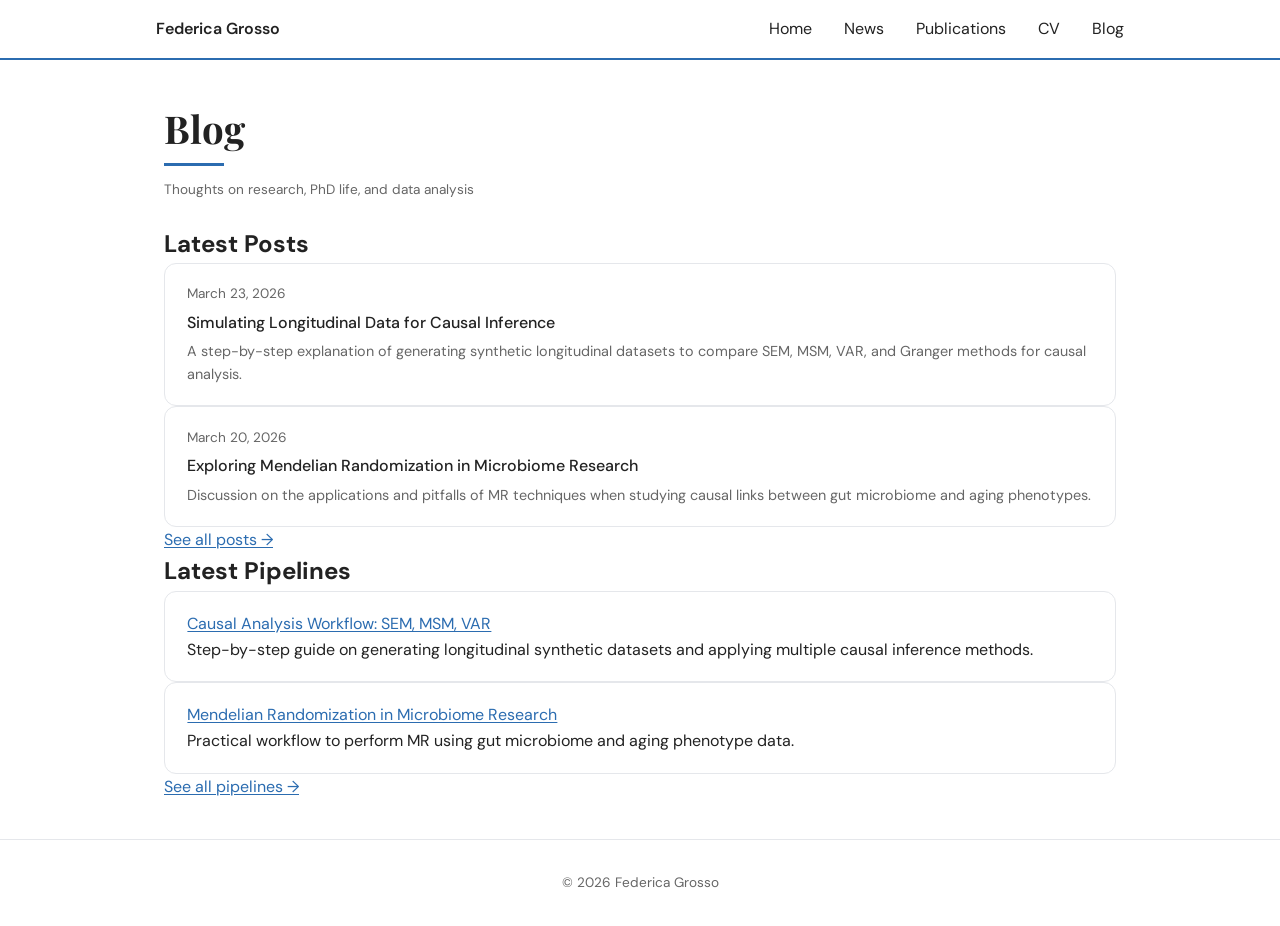
==== blog/index.html @ 2933a622 "Update index.html" ====
<!DOCTYPE html>
<html lang="en">
<head>
    <meta charset="UTF-8">
    <meta name="viewport" content="width=device-width, initial-scale=1.0">
    <title>Blog - Federica Grosso</title>

    <!-- Fonts -->
    <link href="https://fonts.googleapis.com/css2?family=DM+Sans:wght@300;400;500&family=Playfair+Display:wght@600;700&display=swap" rel="stylesheet">

    <!-- Font Awesome -->
    <link rel="stylesheet" href="https://cdnjs.cloudflare.com/ajax/libs/font-awesome/6.4.0/css/all.min.css">

    <link rel="stylesheet" href="../style.css">
</head>
<body>

<nav>
    <div class="nav-container">
        <div class="nav-name">Federica Grosso</div>
        <ul>
            <li><a href="federicagrosso.github.io/#about">Home</a></li>
            <li><a href="federicagrosso.github.io/#news">News</a></li>
            <li><a href="publications.html">Publications</a></li>
            <li><a href="CV.html">CV</a></li>
            <li><a href="blog/index.html">Blog</a></li>
        </ul>
    </div>
</nav>

<main>
    <section>
        <h1>Blog</h1>
        <p class="tagline">Thoughts on research, PhD life, and data analysis</p>

        <!-- Ultimi 2 post -->
        <h2>Latest Posts</h2>
        <div id="latest-posts">
            <div class="blog-post-item">
                <div class="blog-post-date">March 23, 2026</div>
                <a class="blog-post-title" href="posts/post1.html">Simulating Longitudinal Data for Causal Inference</a>
                <p class="blog-post-desc">A step-by-step explanation of generating synthetic longitudinal datasets to compare SEM, MSM, VAR, and Granger methods for causal analysis.</p>
            </div>

            <div class="blog-post-item">
                <div class="blog-post-date">March 20, 2026</div>
                <a class="blog-post-title" href="posts/post2.html">Exploring Mendelian Randomization in Microbiome Research</a>
                <p class="blog-post-desc">Discussion on the applications and pitfalls of MR techniques when studying causal links between gut microbiome and aging phenotypes.</p>
            </div>
        </div>
        <a href="posts/index.html">See all posts →</a>

        <!-- Ultime 2 pipelines -->
        <h2>Latest Pipelines</h2>
        <div id="latest-pipelines">
            <div class="blog-post-item">
                <a href="pipelines/pipeline1.html">Causal Analysis Workflow: SEM, MSM, VAR</a>
                <p>Step-by-step guide on generating longitudinal synthetic datasets and applying multiple causal inference methods.</p>
            </div>

            <div class="blog-post-item">
                <a href="pipelines/pipeline2.html">Mendelian Randomization in Microbiome Research</a>
                <p>Practical workflow to perform MR using gut microbiome and aging phenotype data.</p>
            </div>
        </div>
        <a href="pipelines/index.html">See all pipelines →</a>
    </section>
</main>

<footer>
    <p>© 2026 Federica Grosso</p>
</footer>

</body>
</html>
---- style.css ----
:root {
    --text: #222;
    --secondary: #666;
    --accent: #2b6cb0;
    --border: #e5e7eb;
    --bg: #ffffff;
    --max-width: 1000px;
}

/* RESET */
* {
    margin: 0;
    padding: 0;
    box-sizing: border-box;
}

body {
    font-family: 'DM Sans', sans-serif;
    line-height: 1.6;
    color: var(--text);
    background: var(--bg);
}

a {
    color: var(--accent);
    text-underline-offset: 2px;
}

a:hover {
    opacity: 0.8;
}

/* NAVBAR */
nav {
    border-bottom: none;
    box-shadow: 0 2px 0 0 var(--accent);
}

.nav-container {
    max-width: var(--max-width);
    margin: auto;
    padding: 1rem;
    display: flex;
    justify-content: space-between;
    align-items: center;
}

.nav-name {
    font-weight: 600;
}

nav ul {
    display: flex;
    list-style: none;
    gap: 2rem;
}

nav a {
    text-decoration: none;
    color: var(--text);
}

nav a:hover {
    color: var(--accent);
}

/* MAIN */
main {
    max-width: var(--max-width);
    margin: auto;
    padding: 2.5rem 1.5rem;
}

/* ABOUT LAYOUT */
.about-container {
    display: grid;
    grid-template-columns: 220px 1fr;
    gap: 2.5rem;
}

.about-left {
    text-align: center;
}

.profile-photo {
    width: 160px;
    height: 160px;
    border-radius: 50%;
    object-fit: cover;
    margin-bottom: 1rem;
}

/* SOCIAL LINKS */
.social-links {
    display: flex;
    justify-content: center;
    gap: 0.5rem;
    margin-top: 0.3rem;
}

.social-links a {
    display: flex;
    flex-direction: column;
    align-items: center;
    text-decoration: none;
    color: var(--secondary);
    font-size: 0.65rem;
}

.social-links a i {
    font-size: 1rem;
    margin-bottom: 1px;
}

.social-links a:hover {
    color: var(--accent);
}

/* RIGHT */
.about-right h1 {
    font-family: 'Playfair Display', serif;
    font-size: 2.4rem;
}

.tagline {
    color: var(--secondary);
    margin-bottom: 1rem;
}

.bio p {
    margin-bottom: 1rem;
    text-align: justify;
    hyphens: auto;
}

/* NEWS */
#news {
    margin-top: 3rem;
}

#news h2 {
    font-family: 'Playfair Display', serif;
    margin-bottom: 1.2rem;
}

.news-item {
    display: grid;
    grid-template-columns: 100px 1fr;
    margin-bottom: 0.8rem;
}

.news-date {
    color: var(--secondary);
    font-size: 0.9rem;
}

.news-item a {
    color: var(--accent);
    text-decoration: none;
    font-weight: 500;
}

.news-item a:hover {
    text-decoration: underline;
}

/* PUBLICATIONS & BLOG CARDS STILE UNIFICATO */
section h1 {
    font-family: 'Playfair Display', serif;
    font-size: 2.4rem;
    margin-bottom: 0.5rem;
    position: relative;
    padding-bottom: 0.3rem;
}

/* Riga blu sotto il titolo */
section h1::after {
    content: "";
    display: block;
    width: 60px;
    height: 3px;
    background-color: var(--accent);
    margin-top: 4px;
}

/* Tagline / note sotto titolo */
.section-note, .tagline {
    font-size: 0.85rem;
    color: var(--secondary);
    margin-bottom: 1.5rem;
}

/* Container cards */
#publications-list,
#blog-posts {
    display: flex;
    flex-direction: column;
    gap: 1rem;
    margin-top: 0; /* margine già dato dalla tagline o section-note */
}

/* Card */
.pub-card,
.blog-post-item {
    border: 1px solid var(--border);
    border-radius: 12px;
    padding: 1.2rem 1.4rem;
    background: white;
    transition: all 0.2s ease;
}

.pub-card:hover,
.blog-post-item:hover {
    border-color: var(--accent);
    transform: translateY(-2px);
}

/* Titolo link */
.pub-title a,
.blog-post-title {
    font-family: 'DM Sans', sans-serif;
    font-weight: 500;
    color: var(--text);
    text-decoration: none;
    display: block;
    margin-top: 0.3rem;
}

.pub-title a:hover,
.blog-post-title:hover {
    color: var(--accent);
}

/* Autori / descrizione */
.pub-authors,
.blog-post-desc {
    font-size: 0.9rem;
    color: var(--secondary);
    margin-top: 0.3rem;
}

/* Metadata e badge */
.pub-meta {
    font-size: 0.85rem;
    color: var(--secondary);
    margin-top: 0.3rem;
    display: flex;
    gap: 0.5rem;
    flex-wrap: wrap;
    align-items: center; /* centra badge verticalmente */
}

/* Badge IN REVIEW */
.pub-badge {
    display: inline-block;
    padding: 0.2rem 0.5rem;
    font-size: 0.7rem;
    font-weight: 600;
    border-radius: 8px;
    border: 1px solid #2b6cb0;   /* bordo blu scuro */
    background-color: #cfe2f3;   /* sfondo azzurro chiaro */
    color: #2b6cb0;              /* testo blu scuro */
    margin-left: 0.3rem;
    line-height: 1.2;
}

/* Data post blog */
.blog-post-date {
    font-size: 0.85rem;
    color: var(--secondary);
}

footer {
    width: 100%;
    padding: 2rem 0;
    background: var(--bg);
    text-align: center;
    color: var(--secondary);
    font-size: 0.85rem;

    /* linea sottile sopra il footer in grigio */
    border-top: 1px solid var(--border);
}

footer a {
    color: var(--accent);
    text-decoration: none;
}

footer a:hover {
    text-decoration: underline;
}

/* CV LIST STYLE */
.cv-list {
    list-style: none;
    padding-left: 0;
    margin-bottom: 1.5rem;
}

.cv-list li {
    position: relative;
    padding-left: 2rem; /* aumenta lo spazio per il rombo più grande */
    margin-bottom: 0.8rem;
}

.cv-list li::before {
    content: "◆";             /* rombo pieno */
    color: var(--accent);     /* blu come negli altri punti */
    position: absolute;
    left: 0;
    font-size: 1.5rem;        /* dimensione aumentata */
    line-height: 1;
    top: 0;                    /* allinea verticalmente con il testo */
}

.pub-venue {
    font-weight: 600;           /* grassetto */
    color: #2b6cb0;             /* stesso blu dei badge */
}

@media (max-width: 768px) {

    /* ABOUT: foto, nome e bio in colonna */
    .about-container {
        display: flex;
        flex-direction: column;
        align-items: center;
        text-align: center;
        gap: 1rem;
    }

    .about-left {
        margin-bottom: 0;
    }

    .profile-photo {
        width: 140px;
        height: 140px;
    }

    .about-right h1 {
        font-size: 1.8rem;
        margin-top: 0.5rem;
    }

    .bio p {
        font-size: 0.95rem;
        margin: 0 auto;
        max-width: 100%;
    }

    /* Navbar: tutta sotto, centrata, senza far andare a capo link */
    nav .nav-container {
        flex-direction: row;
        justify-content: center;
        flex-wrap: wrap;       /* link vanno a capo solo se strettissimo */
        gap: 0.5rem;
        padding: 0.5rem 1rem;
    }

    nav .nav-name {
        display: none;         /* nome già sopra foto */
    }

    nav ul {
        flex-direction: row;
        justify-content: center;
        gap: 1rem;
        width: 100%;
        padding: 0;
        margin: 0;
    }

    nav ul li a {
        font-size: 0.9rem;
        padding: 0.3rem 0.5rem;
        white-space: nowrap;
    }

    /* News e pubblicazioni: full width */
    #news, #publications {
        padding: 0 1rem;
    }

    /* CV: rombi più piccoli e centrati verticalmente */
    .cv-list li::before {
        content: "◆";           /* rombo pieno */
        color: var(--accent);   
        font-size: 0.8rem;      /* più piccolo */
        line-height: 1;          /* allinea con il testo */
        position: absolute;
        left: 0.2rem;
        top: 0.3rem;             /* centratura verticale */
    }

    .cv-list li {
        padding-left: 1.5rem;    /* distanza dal testo */
        margin-bottom: 0.6rem;   /* spazio tra voci */
    }

    /* Pubblicazioni: badge e venue già blu, full width */
    .pub-card {
        width: 100%;
        box-sizing: border-box;
    }

    .pub-badge {
        font-size: 0.7rem;
        padding: 0.2rem 0.5rem;
    }

    .pub-venue {
        font-weight: 600;
        color: #2b6cb0;
    }
}
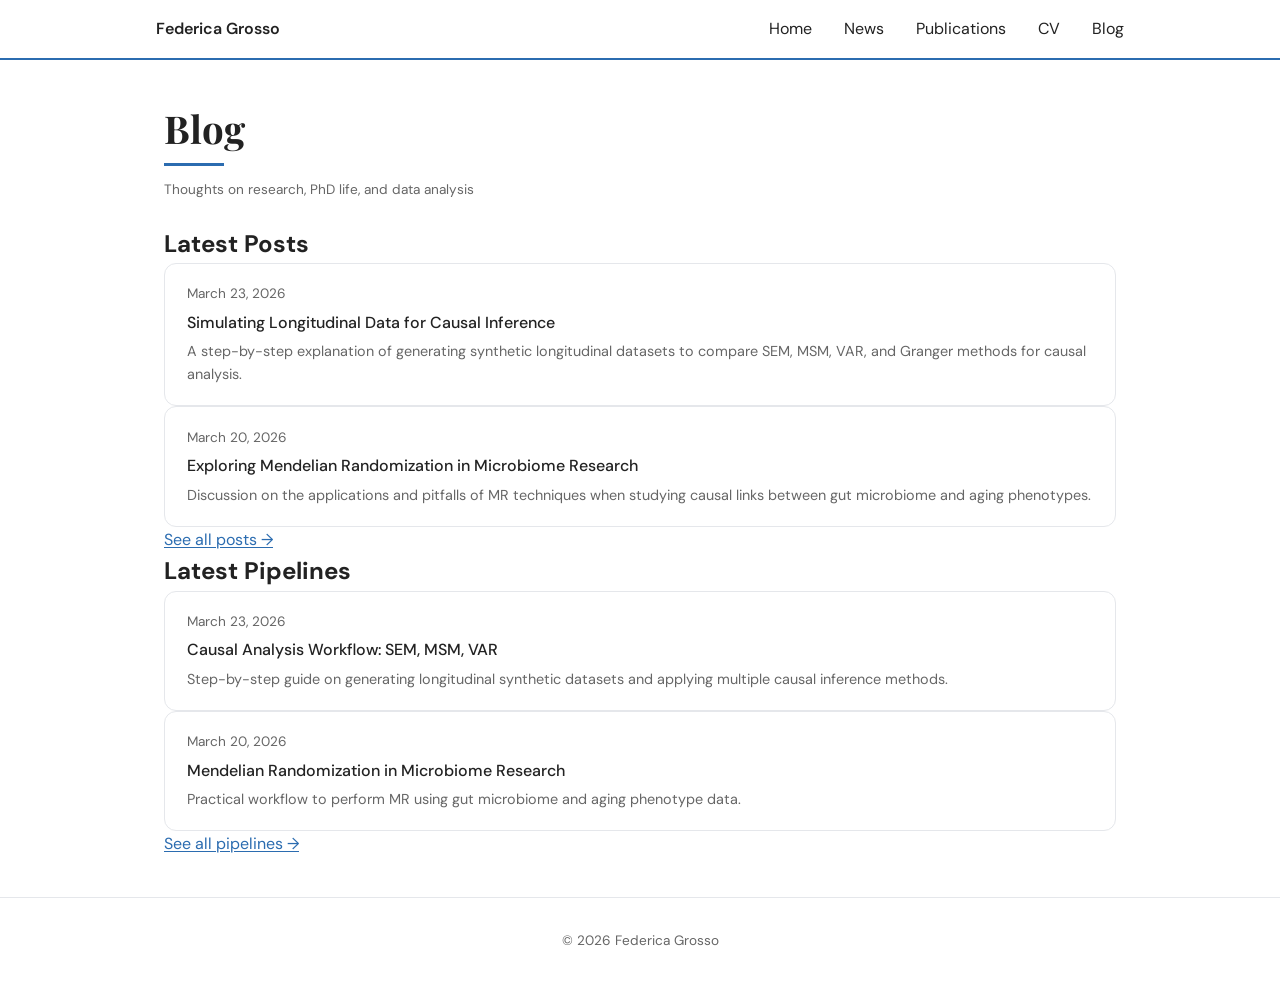
==== commit 2b736815: "Update index.html" ====
--- a/blog/index.html
+++ b/blog/index.html
@@ -53,16 +53,28 @@
         <!-- Ultime 2 pipelines -->
         <h2>Latest Pipelines</h2>
         <div id="latest-pipelines">
-            <div class="blog-post-item">
-                <a href="pipelines/pipeline1.html">Causal Analysis Workflow: SEM, MSM, VAR</a>
-                <p>Step-by-step guide on generating longitudinal synthetic datasets and applying multiple causal inference methods.</p>
-            </div>
 
-            <div class="blog-post-item">
-                <a href="pipelines/pipeline2.html">Mendelian Randomization in Microbiome Research</a>
-                <p>Practical workflow to perform MR using gut microbiome and aging phenotype data.</p>
-            </div>
-        </div>
+    <div class="blog-post-item">
+        <div class="blog-post-date">March 23, 2026</div>
+        <a class="blog-post-title" href="pipelines/pipeline1.html">
+            Causal Analysis Workflow: SEM, MSM, VAR
+        </a>
+        <p class="blog-post-desc">
+            Step-by-step guide on generating longitudinal synthetic datasets and applying multiple causal inference methods.
+        </p>
+    </div>
+
+    <div class="blog-post-item">
+        <div class="blog-post-date">March 20, 2026</div>
+        <a class="blog-post-title" href="pipelines/pipeline2.html">
+            Mendelian Randomization in Microbiome Research
+        </a>
+        <p class="blog-post-desc">
+            Practical workflow to perform MR using gut microbiome and aging phenotype data.
+        </p>
+    </div>
+
+</div>
         <a href="pipelines/index.html">See all pipelines →</a>
     </section>
 </main>
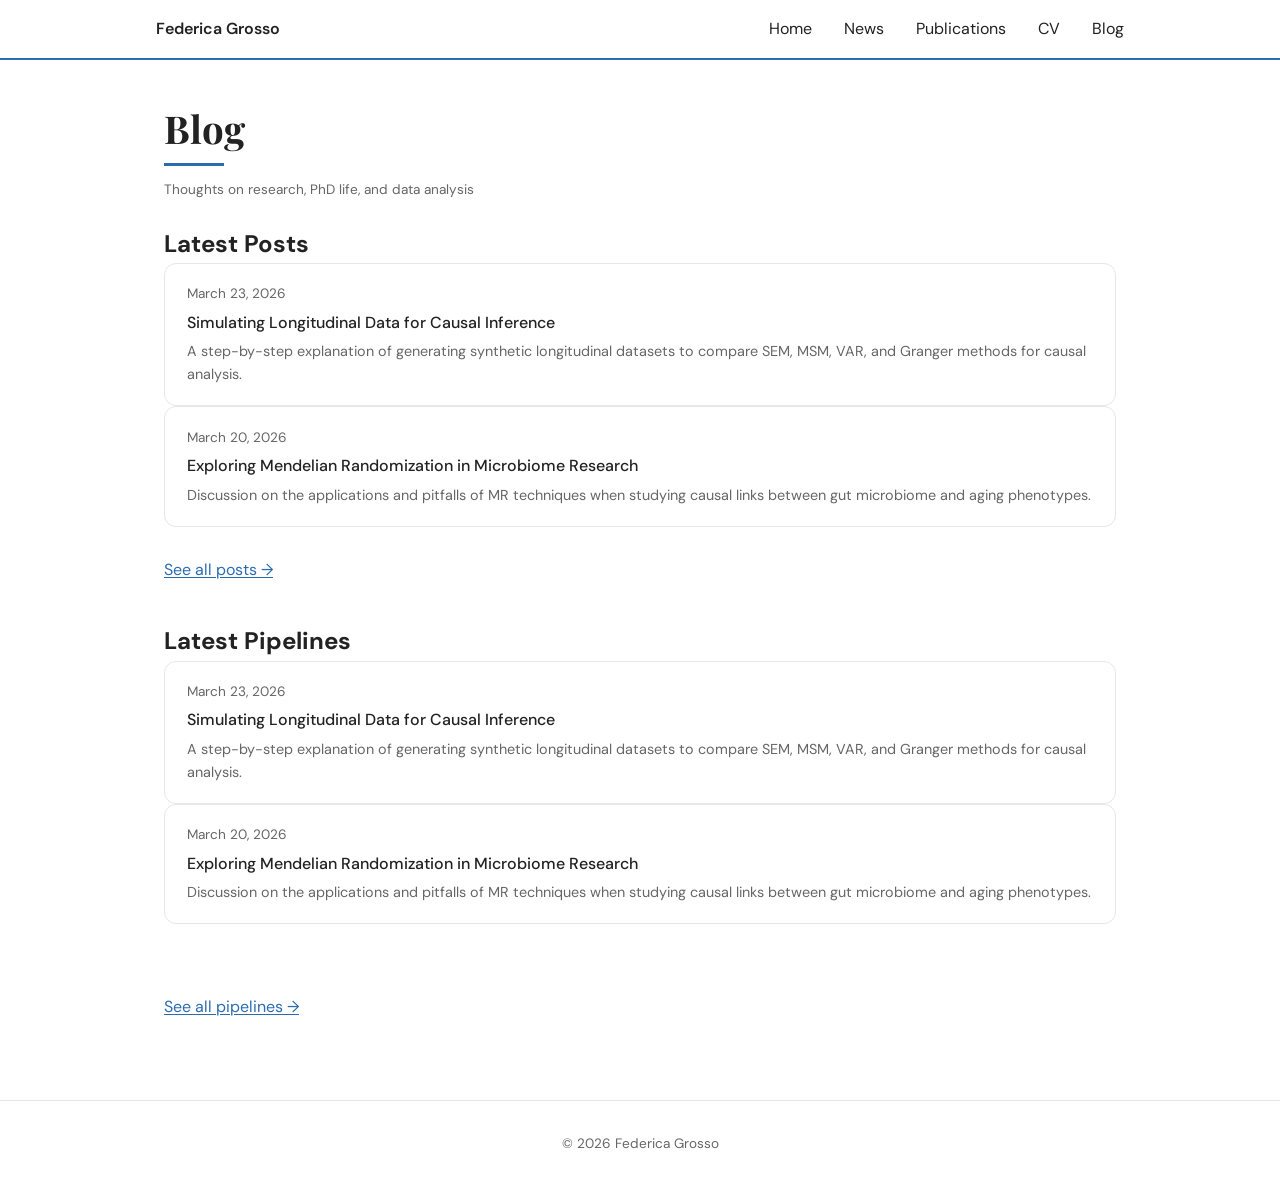
==== commit e9b4ac64: "Update index.html" ====
--- a/blog/index.html
+++ b/blog/index.html
@@ -19,11 +19,11 @@
     <div class="nav-container">
         <div class="nav-name">Federica Grosso</div>
         <ul>
-            <li><a href="federicagrosso.github.io/#about">Home</a></li>
-            <li><a href="federicagrosso.github.io/#news">News</a></li>
-            <li><a href="publications.html">Publications</a></li>
-            <li><a href="CV.html">CV</a></li>
-            <li><a href="blog/index.html">Blog</a></li>
+            <li><a href="/#about">Home</a></li>
+            <li><a href="/#news">News</a></li>
+            <li><a href="/publications.html">Publications</a></li>
+            <li><a href="/CV.html">CV</a></li>
+            <li><a href="/blog/">Blog</a></li>
         </ul>
     </div>
 </nav>
@@ -35,47 +35,13 @@
 
         <!-- Ultimi 2 post -->
         <h2>Latest Posts</h2>
-        <div id="latest-posts">
-            <div class="blog-post-item">
-                <div class="blog-post-date">March 23, 2026</div>
-                <a class="blog-post-title" href="posts/post1.html">Simulating Longitudinal Data for Causal Inference</a>
-                <p class="blog-post-desc">A step-by-step explanation of generating synthetic longitudinal datasets to compare SEM, MSM, VAR, and Granger methods for causal analysis.</p>
-            </div>
-
-            <div class="blog-post-item">
-                <div class="blog-post-date">March 20, 2026</div>
-                <a class="blog-post-title" href="posts/post2.html">Exploring Mendelian Randomization in Microbiome Research</a>
-                <p class="blog-post-desc">Discussion on the applications and pitfalls of MR techniques when studying causal links between gut microbiome and aging phenotypes.</p>
-            </div>
-        </div>
-        <a href="posts/index.html">See all posts →</a>
+        <div id="latest-posts"></div>
+        <a href="posts/index.html" class="section-link">See all posts →</a>
 
         <!-- Ultime 2 pipelines -->
         <h2>Latest Pipelines</h2>
-        <div id="latest-pipelines">
-
-    <div class="blog-post-item">
-        <div class="blog-post-date">March 23, 2026</div>
-        <a class="blog-post-title" href="pipelines/pipeline1.html">
-            Causal Analysis Workflow: SEM, MSM, VAR
-        </a>
-        <p class="blog-post-desc">
-            Step-by-step guide on generating longitudinal synthetic datasets and applying multiple causal inference methods.
-        </p>
-    </div>
-
-    <div class="blog-post-item">
-        <div class="blog-post-date">March 20, 2026</div>
-        <a class="blog-post-title" href="pipelines/pipeline2.html">
-            Mendelian Randomization in Microbiome Research
-        </a>
-        <p class="blog-post-desc">
-            Practical workflow to perform MR using gut microbiome and aging phenotype data.
-        </p>
-    </div>
-
-</div>
-        <a href="pipelines/index.html">See all pipelines →</a>
+        <div id="latest-pipelines"></div>
+        <a href="pipelines/index.html" class="section-link">See all pipelines →</a>
     </section>
 </main>
 
@@ -83,5 +49,36 @@
     <p>© 2026 Federica Grosso</p>
 </footer>
 
+<!-- Script per caricare automaticamente le ultime 2 voci -->
+<script>
+async function loadLatest(containerId, filePath) {
+    const container = document.getElementById(containerId);
+    try {
+        const response = await fetch(filePath);
+        const text = await response.text();
+
+        // Trasforma il file HTML in DOM
+        const parser = new DOMParser();
+        const doc = parser.parseFromString(text, "text/html");
+
+        // Prendi i div dei post/pipeline
+        const items = doc.querySelectorAll("#blog-posts .blog-post-item");
+        if (items.length === 0) return;
+
+        // Mostra solo i primi 2
+        for (let i = 0; i < Math.min(2, items.length); i++) {
+            const clone = items[i].cloneNode(true);
+            container.appendChild(clone);
+        }
+    } catch (err) {
+        console.error("Error loading latest content:", err);
+    }
+}
+
+// Carica ultimi 2 post e ultime 2 pipelines
+loadLatest("latest-posts", "posts/index.html");
+loadLatest("latest-pipelines", "pipelines/index.html");
+</script>
+
 </body>
 </html>
--- a/style.css
+++ b/style.css
@@ -319,6 +319,20 @@
     color: #2b6cb0;             /* stesso blu dei badge */
 }
 
+#latest-posts h2,
+#latest-pipelines h2 {
+    margin-bottom: 10px; /* spazio tra titolo e lista */
+}
+
+.section-link {
+    display: inline-block;
+    margin: 30px 0 40px 0; /* margine sopra (10px) e soprattutto sotto (30px) */
+}
+
+#latest-pipelines {
+    margin-bottom: 40px; /* spazio tra Pipelines e sezione successiva */
+}
+
 @media (max-width: 768px) {
 
     /* ABOUT: foto, nome e bio in colonna */
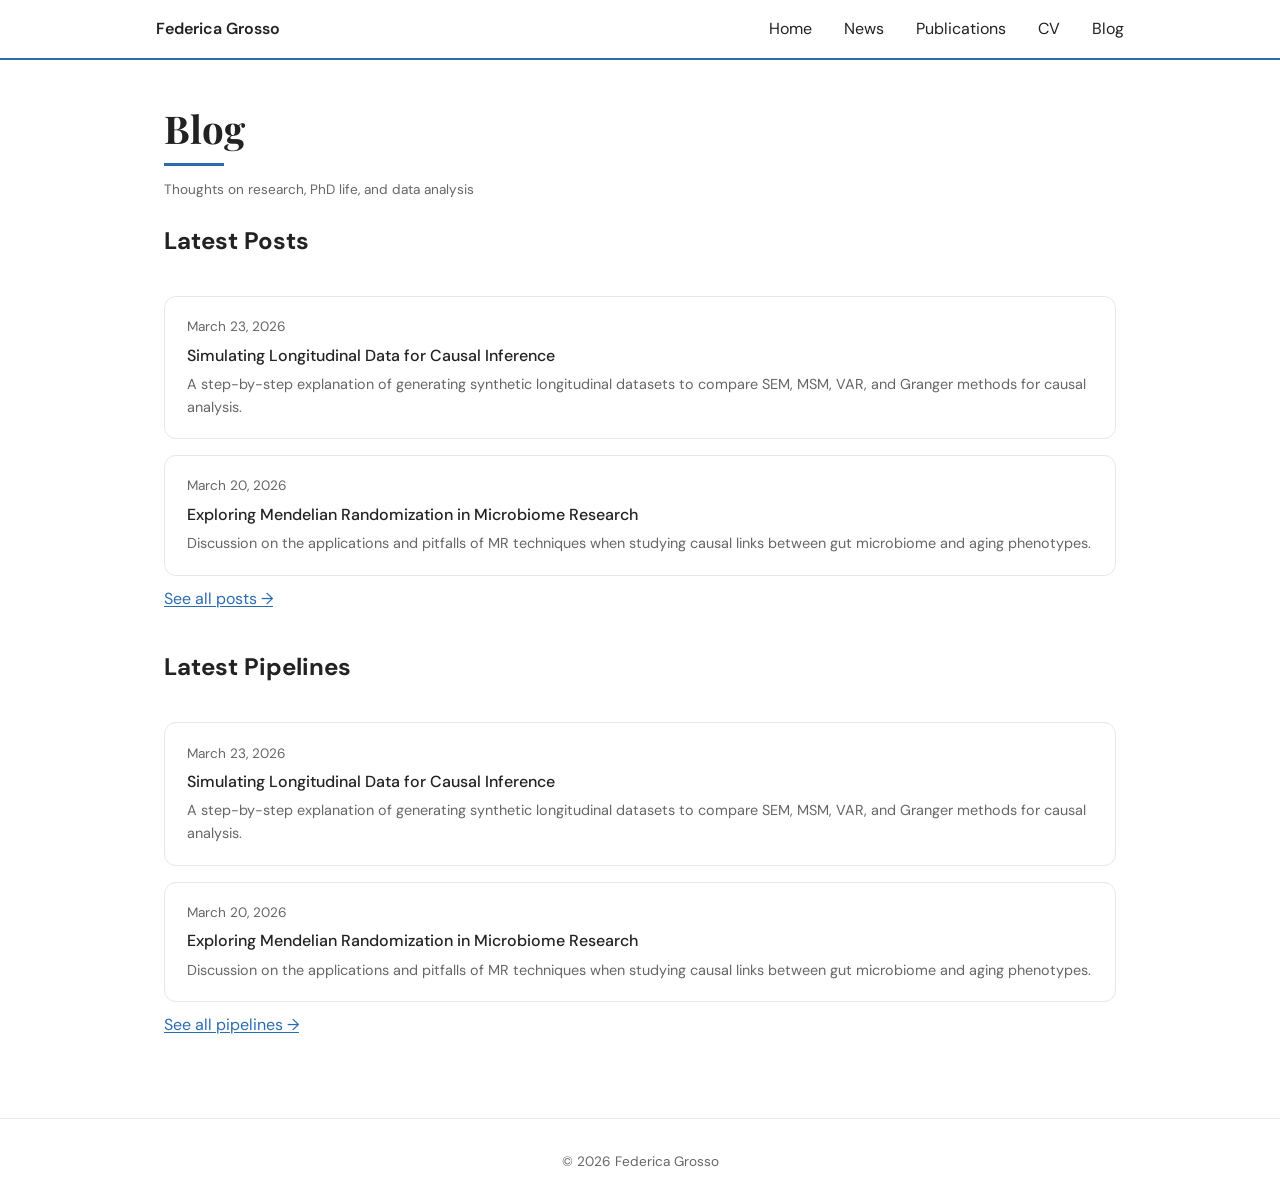
==== commit 3aed5240: "Update index.html" ====
--- a/blog/index.html
+++ b/blog/index.html
@@ -17,7 +17,9 @@
 
 <nav>
     <div class="nav-container">
-        <div class="nav-name">Federica Grosso</div>
+        <div class="nav-name">
+    <a href="/#about">Federica Grosso</a>
+</div>
         <ul>
             <li><a href="/#about">Home</a></li>
             <li><a href="/#news">News</a></li>
--- a/style.css
+++ b/style.css
@@ -31,6 +31,7 @@
 }
 
 /* NAVBAR */
+
 nav {
     border-bottom: none;
     box-shadow: 0 2px 0 0 var(--accent);
@@ -321,16 +322,29 @@
 
 #latest-posts h2,
 #latest-pipelines h2 {
-    margin-bottom: 10px; /* spazio tra titolo e lista */
+    margin-bottom: 2rem; /* spazio tra titolo e contenuto */
+}
+
+#latest-posts,
+#latest-pipelines {
+    display: flex;
+    flex-direction: column;
+    gap: 1rem; /* aumenta lo spazio tra i quadrati dei post */
 }
 
 .section-link {
     display: inline-block;
-    margin: 30px 0 40px 0; /* margine sopra (10px) e soprattutto sotto (30px) */
+    margin: 10px 0 40px 0; /* margine sopra piccolo, sotto quello che vuoi per separare dalla sezione successiva */
 }
 
 #latest-pipelines {
-    margin-bottom: 40px; /* spazio tra Pipelines e sezione successiva */
+    margin-bottom: 0; /* niente spazio extra: lascia gestire il link */
+}
+
+/* Aumenta lo spazio sotto tutti gli h2 principali */
+main h2 {
+    margin-bottom: 2.5rem; /* spazio tra titolo e lista o paragrafo successivo */
+    line-height: 1.3;      /* opzionale, migliora leggibilità */
 }
 
 @media (max-width: 768px) {
